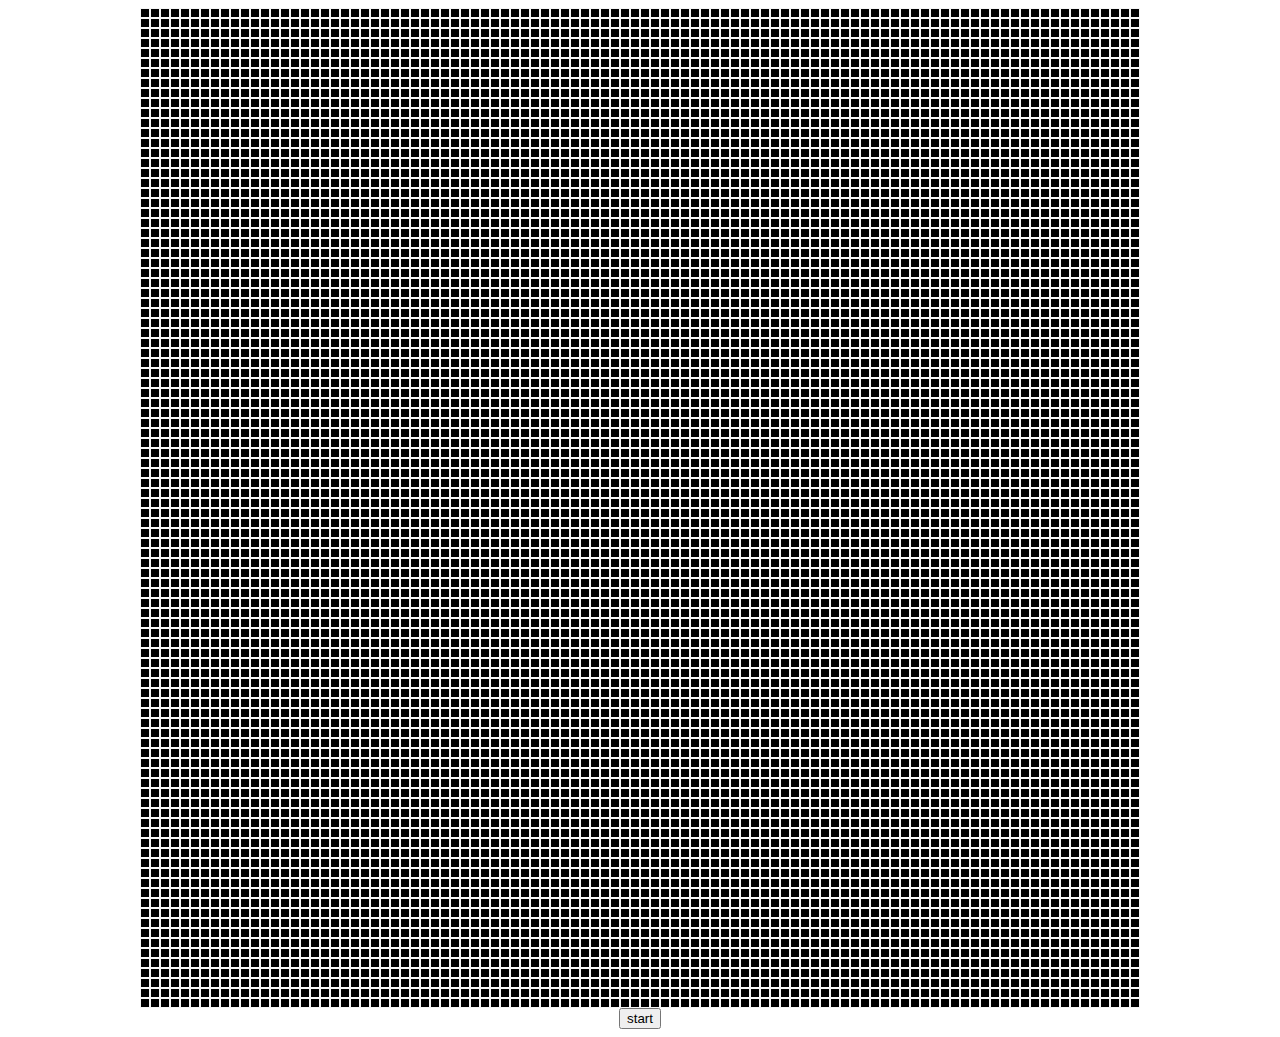
==== LifeGame/index.html @ 6014b850 "init" ====
<!DOCTYPE HTML>
<html>
<head>
<meta http-equiv="Content-Type" content="text/html; charset=UTF-8"/>
<title>Game of Life</title>
<style>
#myCanvas{
	display:block;
	margin:0 auto;
	position:relative;
}
#startbutton{
	display:block;
	margin:0 auto;
}
</style>
</head>

<body>
<canvas id="myCanvas" width="1000" height="1000" onclick="mouseClick(event)"></canvas>
<button id = "startbutton" onclick="start()">start</button>
<script type="text/javascript" src="scripts/game.js"></script>
</body>
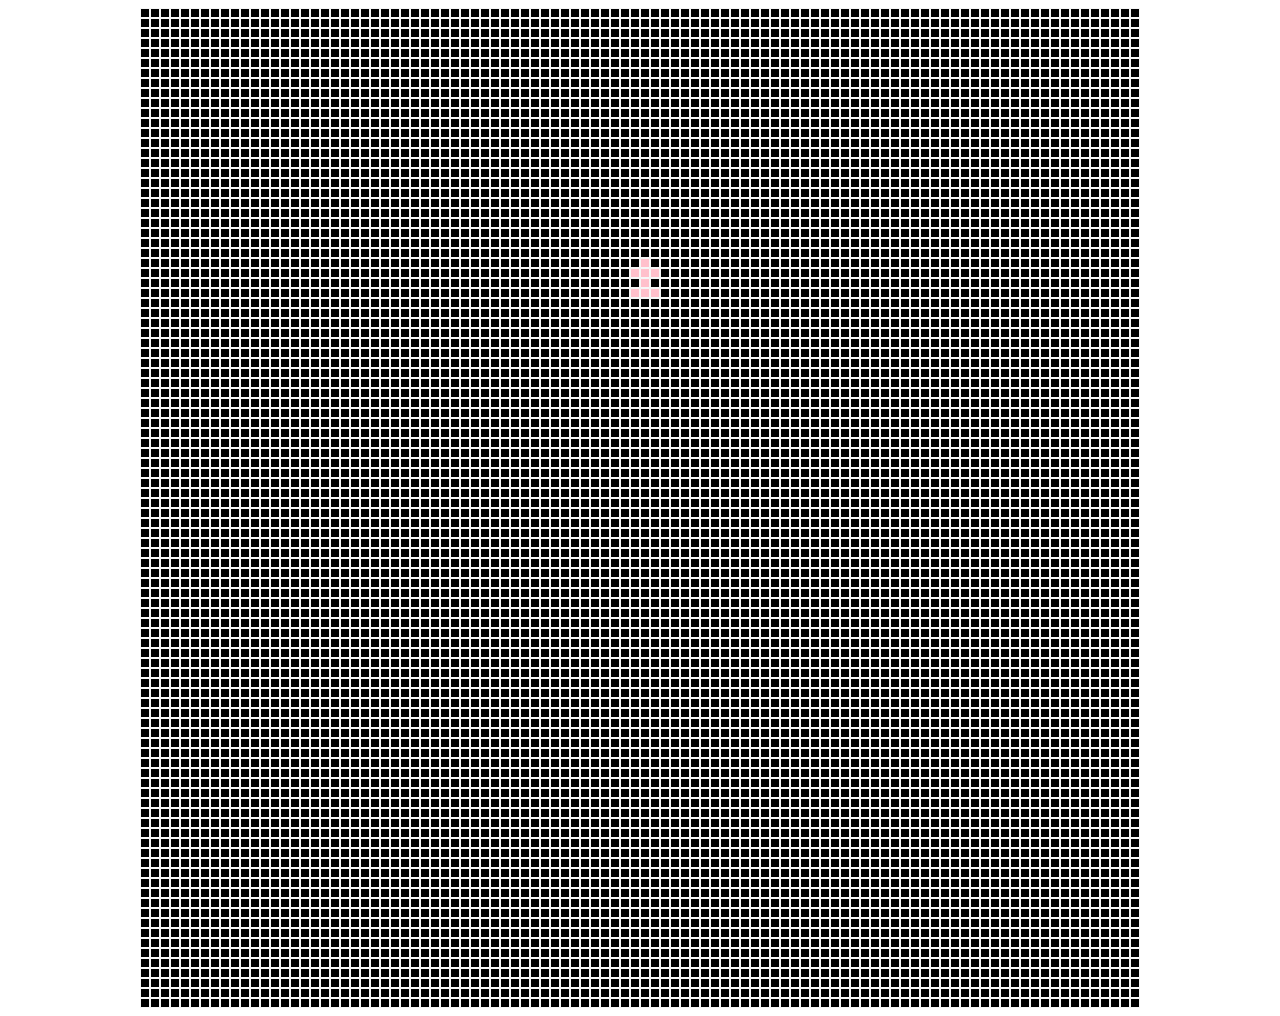
==== commit b52c57f3: "add esc" ====
--- a/LifeGame/index.html
+++ b/LifeGame/index.html
@@ -9,15 +9,11 @@
 	margin:0 auto;
 	position:relative;
 }
-#startbutton{
-	display:block;
-	margin:0 auto;
-}
 </style>
+<script src="https://ajax.googleapis.com/ajax/libs/jquery/2.1.3/jquery.min.js"></script>
 </head>
 
 <body>
 <canvas id="myCanvas" width="1000" height="1000" onclick="mouseClick(event)"></canvas>
-<button id = "startbutton" onclick="start()">start</button>
 <script type="text/javascript" src="scripts/game.js"></script>
 </body>